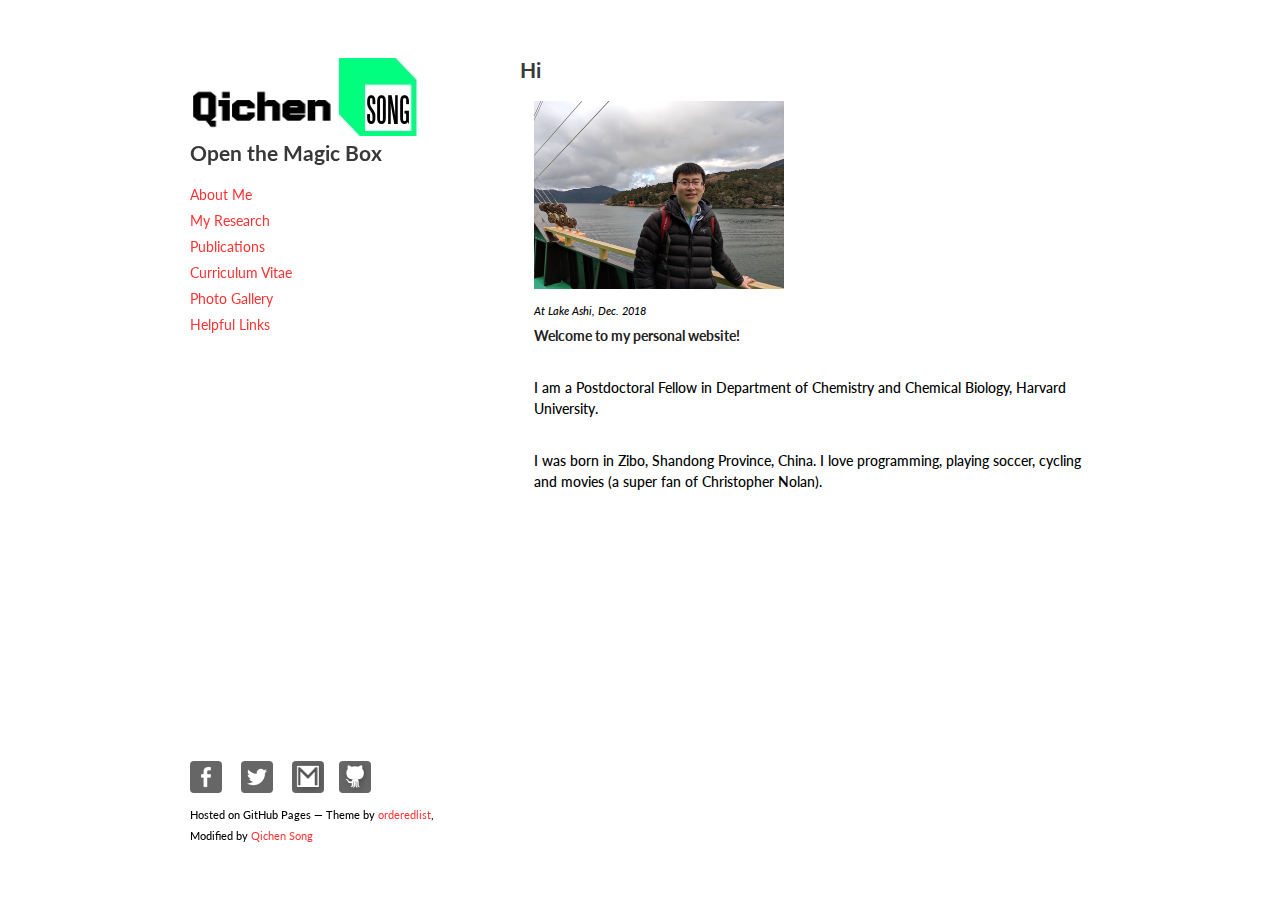
==== index.html @ 5dd367ef "Update index.html" ====
<!doctype html>
<html>
  <head>
    <meta charset="utf-8">
    <meta http-equiv="X-UA-Compatible" content="chrome=1">
    <title>Qichen Song's Personal Website</title>

    <link rel="stylesheet" href="stylesheets/styles.css">
    <link rel="stylesheet" href="stylesheets/pygment_trac.css">
    <meta name="viewport" content="width=device-width, initial-scale=1, user-scalable=no">
    <link rel="shortcut icon" href="favicon.ico" type="image/x-icon">
    
    <!--[if lt IE 9]>
    <script src="//html5shiv.googlecode.com/svn/trunk/html5.js"></script>
    <![endif]-->
    <script>
  (function(i,s,o,g,r,a,m){i['GoogleAnalyticsObject']=r;i[r]=i[r]||function(){
  (i[r].q=i[r].q||[]).push(arguments)},i[r].l=1*new Date();a=s.createElement(o),
  m=s.getElementsByTagName(o)[0];a.async=1;a.src=g;m.parentNode.insertBefore(a,m)
  })(window,document,'script','//www.google-analytics.com/analytics.js','ga');

  ga('create', 'UA-57815203-1', 'auto');
  ga('send', 'pageview');

</script></head>
  <body>
    <div class="wrapper">
      <header>
        <a href="index.html"><img src="images/icons/qichen.png" alt="琪琛" width="145" height="53"></a>
        <a href="https://scholar.google.com/citations?user=RVTEIugAAAAJ&hl=en"><img src="images/icons/logo.jpg" alt="宋"></a>
        <h2>Open the Magic Box       </h2>
         <p class="view"><a href="index.html">About Me</a></p>
        <p class="view"><a href="research.html"> My Research</a></p>
        
         <p class="view"><a href="publications.html">Publications</a></p> <p class="view"><a href="cv.html"> Curriculum Vitae</a></p>
          <p class="view"><a href="gallery.html"> Photo Gallery</a></p>
          <p class="view"><a href="helpful.html"> Helpful Links</a></p>
        <p class="view">&nbsp;</p>
        
        <p></p>
      </header>
      <section>
        <h2>
<a name="welcome-to-github-pages" class="anchor" href="#welcome-to-github-pages"><span class="octicon octicon-link"></span></a>Hi</h2>
        <p class="view"><img src="images/albums/qichen19.jpeg" width="250" height="188"></p>
<p class="view"><small><i>At Lake Ashi, Dec. 2018</i></small></p>
<p><strong>Welcome to my personal website! </strong></p>
<p>&nbsp;</p>

<p>I am a Postdoctoral Fellow in Department of Chemistry and Chemical Biology, Harvard University.</p>
<p>&nbsp;</p>
<p>I was born in Zibo, Shandong Province, China. I love programming, playing soccer, cycling and movies (a super fan of Christopher Nolan).</p>
<p>&nbsp;</p>
<p>&nbsp;</p> 
<p>
</section>
      <footer>
      <p class="view"><a href="http://www.facebook.com/kitson.song?ref=tn_tnmn" class="social"><img src="images/icons/facebook-32.png" alt="Facebook"></a>
        <a href="https://twitter.com/kitchensong" class="social"><img src="images/icons/twitter-32.png" alt="Twitter"></a>
        <a href="http://kitchensong@gmail.com" class="social"><img src="images/icons/gmail-32.png" alt="Gmail"></a><a href="https://github.com/KitchenSong" class="social"><img src="images/icons/github-32.png" alt="github"></a></p>
        <p><small>Hosted on GitHub Pages &mdash; Theme by <a href="https://github.com/orderedlist">orderedlist</a>, Modified by <a href="https://github.com/KitchenSong">Qichen Song</a></small></p>
      </footer>
    </div>
    <script src="javascripts/scale.fix.js"></script>
    
  </body>
</html>
---- stylesheets/styles.css ----
@import url(https://fonts.googleapis.com/css?family=Lato:300italic,700italic,300,700);

body {
	padding: 50px;
	font: 14px/1.5 Lato, "Helvetica Neue", Helvetica, Arial, sans-serif;
	color: #000;
	font-weight: 450;
}

h1, h2, h3, h4, h5, h6 {
  color:#222;
  margin:0 0 20px;
}

p, ul, ol, table, pre, dl {
	margin-top: 0;
	margin-right: 0;
	margin-bottom: 5px;
}

h1, h2, h3 {
  line-height:1.1;
}

h1 {
  font-size:28px;
}

h2 {
  color:#393939;
}

h3, h4, h5, h6 {
	color: #494949;
}

a {
	color: #F33;
	font-weight: 400;
	text-decoration: none;
}

a small {
  font-size:11px;
  color:#777;
  margin-top:-0.6em;
  display:block;
}

.wrapper {
  width:900px;
  margin:0 auto;
}

blockquote {
  border-left:1px solid #e5e5e5;
  margin:0;
  padding:0 0 0 20px;
  font-style:italic;
}

code, pre {
  font-family:Monaco, Bitstream Vera Sans Mono, Lucida Console, Terminal;
  color:#333;
  font-size:12px;
}

pre {
  padding:8px 15px;
  background: #f8f8f8;  
  border-radius:5px;
  border:1px solid #e5e5e5;
  overflow-x: auto;
}

table {
  width:100%;
  border-collapse:collapse;
}

th, td {
  text-align:left;
  padding:5px 10px;
  border-bottom:1px solid #e5e5e5;
}

dt {
  color:#444;
  font-weight:700;
}

th {
  color:#444;
}

img {
  max-width:100%;
}

header {
  width:270px;
  float:left;
  position:fixed;
}

header ul {
  list-style:none;
  height:40px;
  
  padding:0;
  
  background: #eee;
  background: -moz-linear-gradient(top, #f8f8f8 0%, #dddddd 100%);
  background: -webkit-gradient(linear, left top, left bottom, color-stop(0%,#f8f8f8), color-stop(100%,#dddddd));
  background: -webkit-linear-gradient(top, #f8f8f8 0%,#dddddd 100%);
  background: -o-linear-gradient(top, #f8f8f8 0%,#dddddd 100%);
  background: -ms-linear-gradient(top, #f8f8f8 0%,#dddddd 100%);
  background: linear-gradient(top, #f8f8f8 0%,#dddddd 100%);
  
  border-radius:5px;
  border:1px solid #d2d2d2;
  box-shadow:inset #fff 0 1px 0, inset rgba(0,0,0,0.03) 0 -1px 0;
  width:270px;
}

header li {
  width:89px;
  float:left;
  border-right:1px solid #d2d2d2;
  height:40px;
}

header ul a {
  line-height:1;
  font-size:11px;
  color:#999;
  display:block;
  text-align:center;
  padding-top:6px;
  height:40px;
}
header p a.social img {
	height:32px; 
	width:32px; 
	margin-right:15px; 
	background:#666; 
	border-radius:4px;
}
header p a:hover.social img {
	background:#b00;
}

strong {
  color:#222;
  font-weight:700;
}

header ul li + li {
  width:88px;
  border-left:1px solid #fff;
}

header ul li + li + li {
  border-right:none;
  width:89px;
}

header ul a strong {
  font-size:14px;
  display:block;
  color:#222;
}

section {
  width:570px;
  float:right;
  padding-bottom:50px;
}

small {
  font-size:11px;
}

hr {
  border:0;
  background:#e5e5e5;
  height:1px;
  margin:0 0 20px;
}


footer {
  width:270px;
  float:left;
  position:fixed;
  bottom:50px;
}
footer p.view {
    position:static;
  }
footer p a.social img {
	height:32px; 
	width:32px; 
	margin-right:15px; 
	background:#666; 
	border-radius:4px;
}
footer p a:hover.social img {
	background:#3F6;
}
@media print, screen and (max-width: 960px) {
  
  div.wrapper {
    width:auto;
    margin:0;
  }
  
  header, section, footer {
    float:none;
    position:static;
    width:auto;
  }
  
  header {
    padding-right:320px;
  }
  
  section {
    border:1px solid #e5e5e5;
    border-width:1px 0;
    padding:20px 0;
    margin:0 0 20px;
  }
  
  header a small {
    display:inline;
  }
  
  header ul {
    position:absolute;
    right:50px;
    top:52px;
  }
}

@media print, screen and (max-width: 720px) {
  body {
    word-wrap:break-word;
  }
  
  header {
    padding:0;
  }
  
  header ul, header p.view {
    position:static;
  }
  
  pre, code {
    word-wrap:normal;
  }
}

@media print, screen and (max-width: 480px) {
  body {
    padding:15px;
  }
  
  header ul {
    display:none;
  }
}

@media print {
  body {
    padding:0.4in;
    font-size:12pt;
    color:#444;
  }
}
.wrapper section li {
	margin-left: 2em;
}
.wrapper section p {
	margin-left: 1em;
}
---- stylesheets/pygment_trac.css ----
.highlight  { background: #ffffff; }
.highlight .c { color: #999988; font-style: italic } /* Comment */
.highlight .err { color: #a61717; background-color: #e3d2d2 } /* Error */
.highlight .k { font-weight: bold } /* Keyword */
.highlight .o { font-weight: bold } /* Operator */
.highlight .cm { color: #999988; font-style: italic } /* Comment.Multiline */
.highlight .cp { color: #999999; font-weight: bold } /* Comment.Preproc */
.highlight .c1 { color: #999988; font-style: italic } /* Comment.Single */
.highlight .cs { color: #999999; font-weight: bold; font-style: italic } /* Comment.Special */
.highlight .gd { color: #000000; background-color: #ffdddd } /* Generic.Deleted */
.highlight .gd .x { color: #000000; background-color: #ffaaaa } /* Generic.Deleted.Specific */
.highlight .ge { font-style: italic } /* Generic.Emph */
.highlight .gr { color: #aa0000 } /* Generic.Error */
.highlight .gh { color: #999999 } /* Generic.Heading */
.highlight .gi { color: #000000; background-color: #ddffdd } /* Generic.Inserted */
.highlight .gi .x { color: #000000; background-color: #aaffaa } /* Generic.Inserted.Specific */
.highlight .go { color: #888888 } /* Generic.Output */
.highlight .gp { color: #555555 } /* Generic.Prompt */
.highlight .gs { font-weight: bold } /* Generic.Strong */
.highlight .gu { color: #800080; font-weight: bold; } /* Generic.Subheading */
.highlight .gt { color: #aa0000 } /* Generic.Traceback */
.highlight .kc { font-weight: bold } /* Keyword.Constant */
.highlight .kd { font-weight: bold } /* Keyword.Declaration */
.highlight .kn { font-weight: bold } /* Keyword.Namespace */
.highlight .kp { font-weight: bold } /* Keyword.Pseudo */
.highlight .kr { font-weight: bold } /* Keyword.Reserved */
.highlight .kt { color: #445588; font-weight: bold } /* Keyword.Type */
.highlight .m { color: #009999 } /* Literal.Number */
.highlight .s { color: #d14 } /* Literal.String */
.highlight .na { color: #008080 } /* Name.Attribute */
.highlight .nb { color: #0086B3 } /* Name.Builtin */
.highlight .nc { color: #445588; font-weight: bold } /* Name.Class */
.highlight .no { color: #008080 } /* Name.Constant */
.highlight .ni { color: #800080 } /* Name.Entity */
.highlight .ne { color: #990000; font-weight: bold } /* Name.Exception */
.highlight .nf { color: #990000; font-weight: bold } /* Name.Function */
.highlight .nn { color: #555555 } /* Name.Namespace */
.highlight .nt { color: #000080 } /* Name.Tag */
.highlight .nv { color: #008080 } /* Name.Variable */
.highlight .ow { font-weight: bold } /* Operator.Word */
.highlight .w { color: #bbbbbb } /* Text.Whitespace */
.highlight .mf { color: #009999 } /* Literal.Number.Float */
.highlight .mh { color: #009999 } /* Literal.Number.Hex */
.highlight .mi { color: #009999 } /* Literal.Number.Integer */
.highlight .mo { color: #009999 } /* Literal.Number.Oct */
.highlight .sb { color: #d14 } /* Literal.String.Backtick */
.highlight .sc { color: #d14 } /* Literal.String.Char */
.highlight .sd { color: #d14 } /* Literal.String.Doc */
.highlight .s2 { color: #d14 } /* Literal.String.Double */
.highlight .se { color: #d14 } /* Literal.String.Escape */
.highlight .sh { color: #d14 } /* Literal.String.Heredoc */
.highlight .si { color: #d14 } /* Literal.String.Interpol */
.highlight .sx { color: #d14 } /* Literal.String.Other */
.highlight .sr { color: #009926 } /* Literal.String.Regex */
.highlight .s1 { color: #d14 } /* Literal.String.Single */
.highlight .ss { color: #990073 } /* Literal.String.Symbol */
.highlight .bp { color: #999999 } /* Name.Builtin.Pseudo */
.highlight .vc { color: #008080 } /* Name.Variable.Class */
.highlight .vg { color: #008080 } /* Name.Variable.Global */
.highlight .vi { color: #008080 } /* Name.Variable.Instance */
.highlight .il { color: #009999 } /* Literal.Number.Integer.Long */

.type-csharp .highlight .k { color: #0000FF }
.type-csharp .highlight .kt { color: #0000FF }
.type-csharp .highlight .nf { color: #000000; font-weight: normal }
.type-csharp .highlight .nc { color: #2B91AF }
.type-csharp .highlight .nn { color: #000000 }
.type-csharp .highlight .s { color: #A31515 }
.type-csharp .highlight .sc { color: #A31515 }
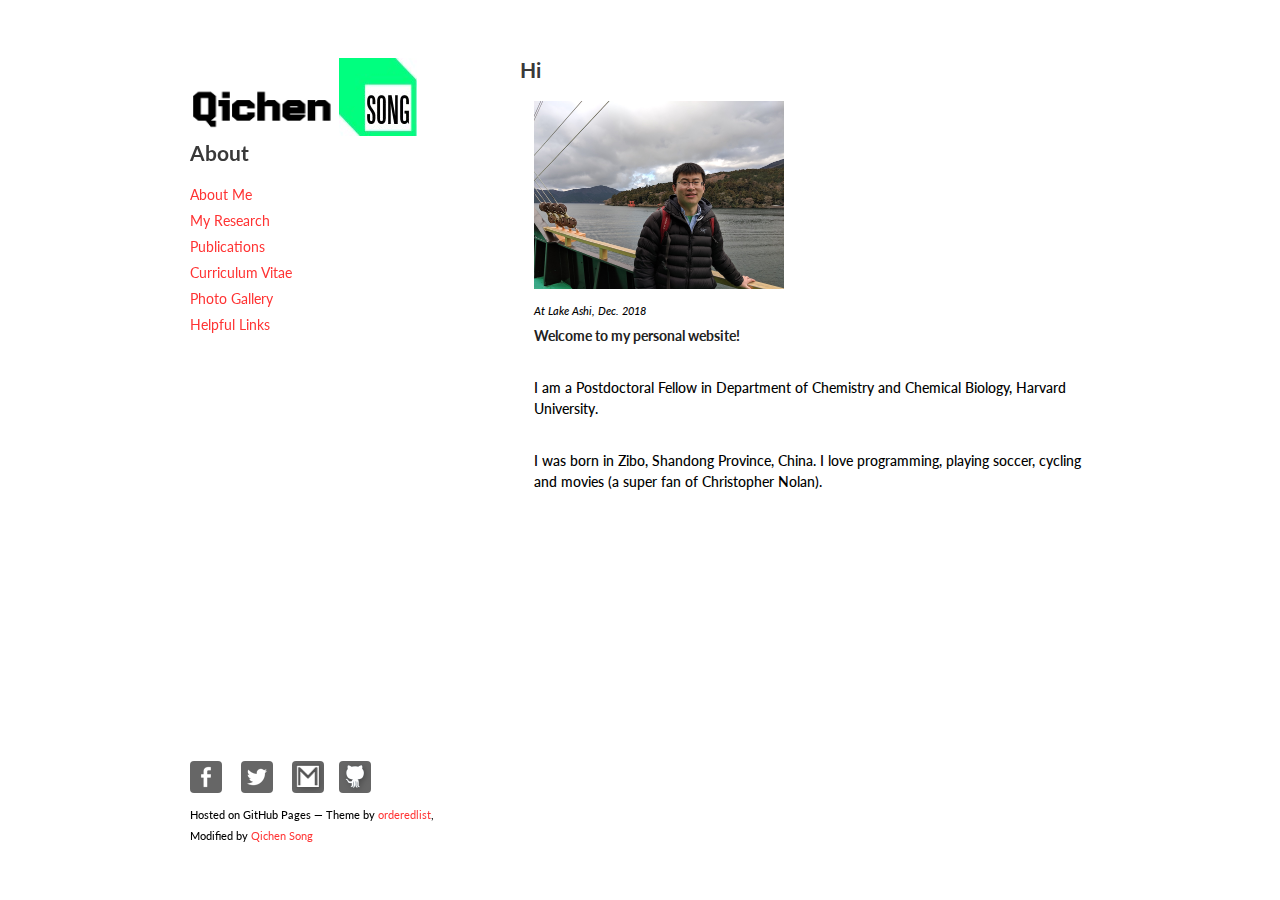
==== commit c3de9c5c: "Update index.html" ====
--- a/index.html
+++ b/index.html
@@ -28,7 +28,7 @@
       <header>
         <a href="index.html"><img src="images/icons/qichen.png" alt="琪琛" width="145" height="53"></a>
         <a href="https://scholar.google.com/citations?user=RVTEIugAAAAJ&hl=en"><img src="images/icons/logo.jpg" alt="宋"></a>
-        <h2>Open the Magic Box       </h2>
+        <h2>About       </h2>
          <p class="view"><a href="index.html">About Me</a></p>
         <p class="view"><a href="research.html"> My Research</a></p>
         
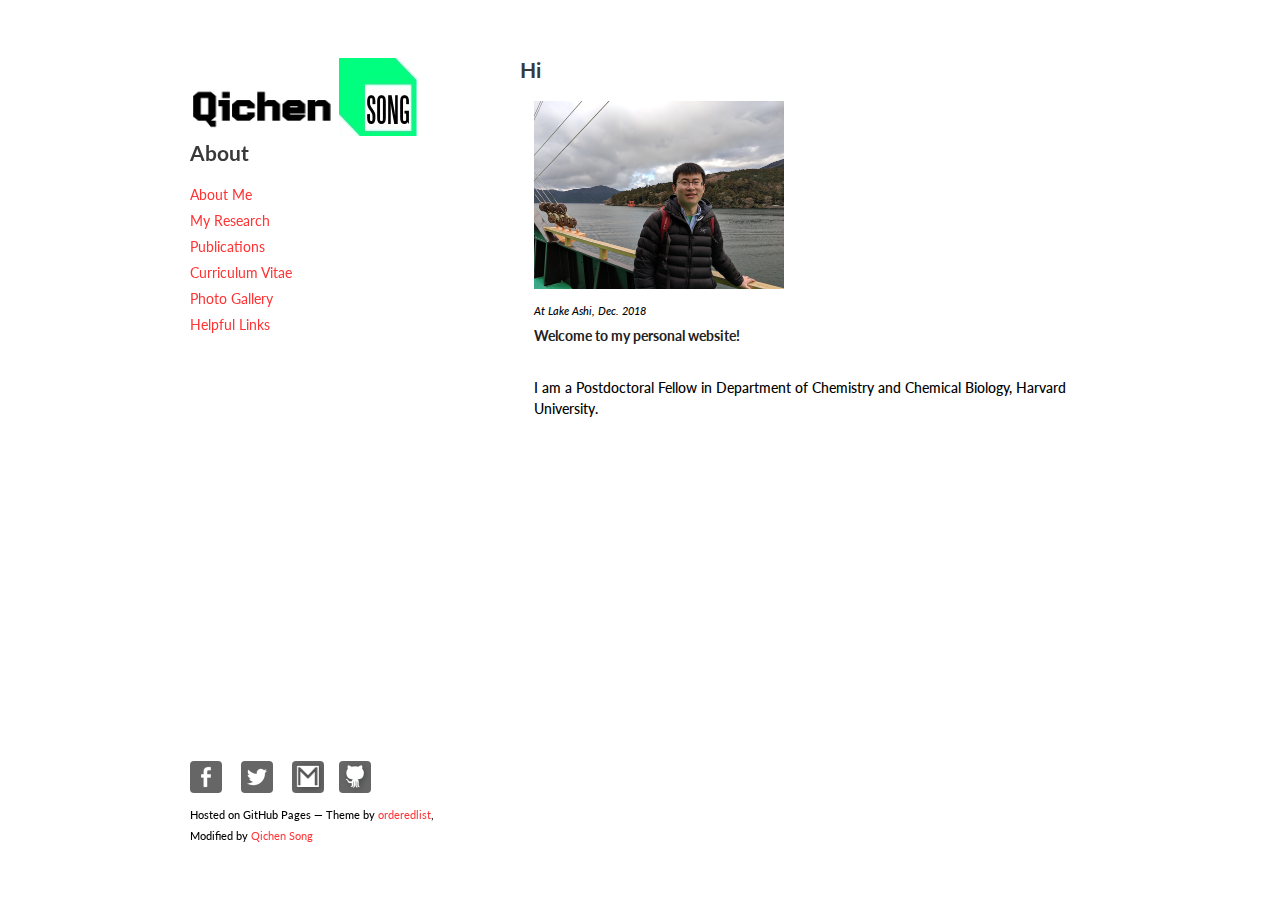
==== commit 82d83abf: "Update index.html" ====
--- a/index.html
+++ b/index.html
@@ -49,15 +49,13 @@
 
 <p>I am a Postdoctoral Fellow in Department of Chemistry and Chemical Biology, Harvard University.</p>
 <p>&nbsp;</p>
-<p>I was born in Zibo, Shandong Province, China. I love programming, playing soccer, cycling and movies (a super fan of Christopher Nolan).</p>
-<p>&nbsp;</p>
 <p>&nbsp;</p> 
 <p>
 </section>
       <footer>
       <p class="view"><a href="http://www.facebook.com/kitson.song?ref=tn_tnmn" class="social"><img src="images/icons/facebook-32.png" alt="Facebook"></a>
         <a href="https://twitter.com/kitchensong" class="social"><img src="images/icons/twitter-32.png" alt="Twitter"></a>
-        <a href="http://kitchensong@gmail.com" class="social"><img src="images/icons/gmail-32.png" alt="Gmail"></a><a href="https://github.com/KitchenSong" class="social"><img src="images/icons/github-32.png" alt="github"></a></p>
+        <a href="http://qichensong42@gmail.com" class="social"><img src="images/icons/gmail-32.png" alt="Gmail"></a><a href="https://github.com/KitchenSong" class="social"><img src="images/icons/github-32.png" alt="github"></a></p>
         <p><small>Hosted on GitHub Pages &mdash; Theme by <a href="https://github.com/orderedlist">orderedlist</a>, Modified by <a href="https://github.com/KitchenSong">Qichen Song</a></small></p>
       </footer>
     </div>
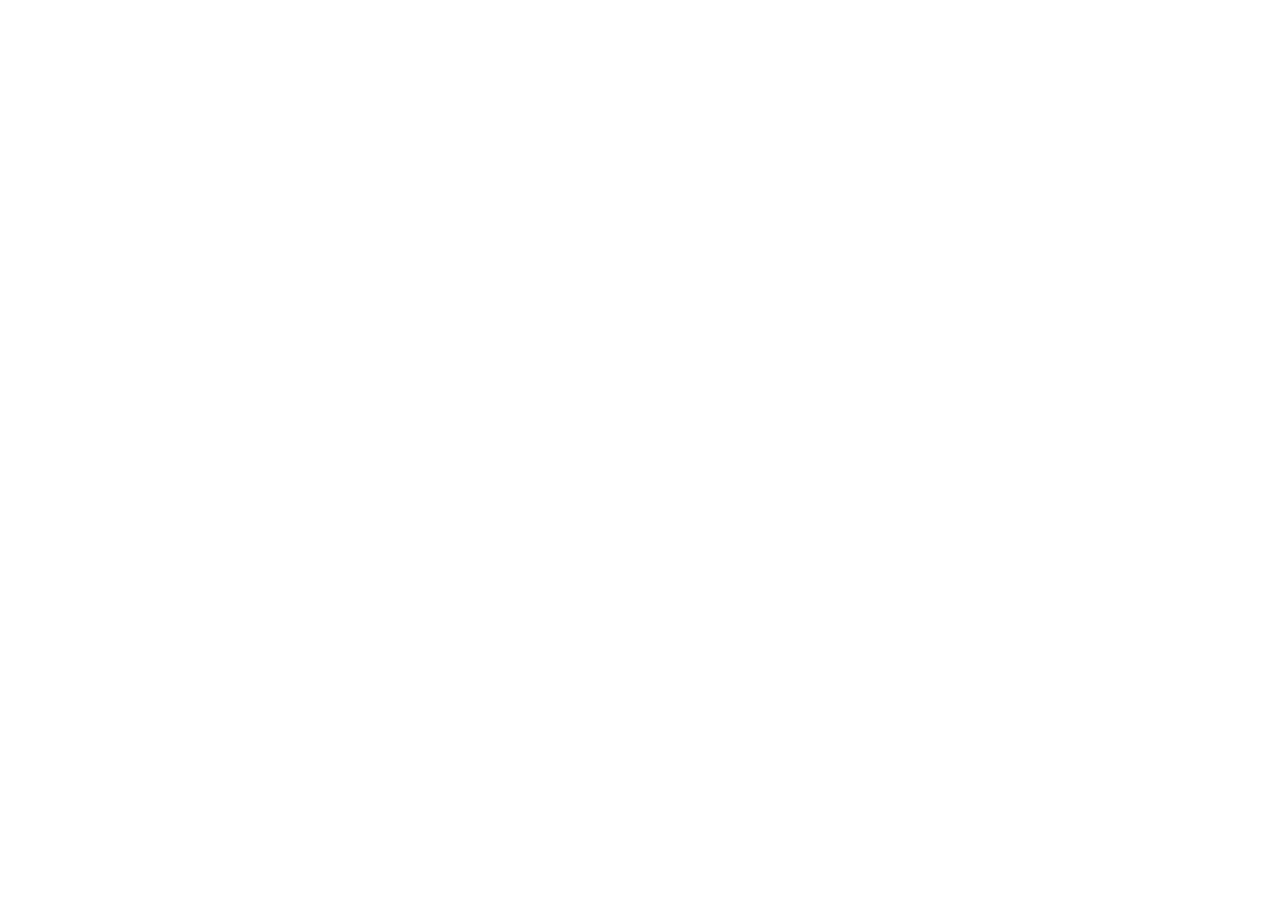
==== commit 19f450a4: "Update index.html" ====
--- a/index.html
+++ b/index.html
@@ -1,5 +1,8 @@
 <!doctype html>
 <html>
+  <head>
+  <meta http-equiv='refresh' content='0; URL=http://qichensong.github.io'>
+  </head>
   <head>
     <meta charset="utf-8">
     <meta http-equiv="X-UA-Compatible" content="chrome=1">
@@ -13,15 +16,14 @@
     <!--[if lt IE 9]>
     <script src="//html5shiv.googlecode.com/svn/trunk/html5.js"></script>
     <![endif]-->
-    <script>
-  (function(i,s,o,g,r,a,m){i['GoogleAnalyticsObject']=r;i[r]=i[r]||function(){
-  (i[r].q=i[r].q||[]).push(arguments)},i[r].l=1*new Date();a=s.createElement(o),
-  m=s.getElementsByTagName(o)[0];a.async=1;a.src=g;m.parentNode.insertBefore(a,m)
-  })(window,document,'script','//www.google-analytics.com/analytics.js','ga');
+   <!-- Global site tag (gtag.js) - Google Analytics -->
+<script async src="https://www.googletagmanager.com/gtag/js?id=UA-57815203-1"></script>
+<script>
+  window.dataLayer = window.dataLayer || [];
+  function gtag(){dataLayer.push(arguments);}
+  gtag('js', new Date());
 
-  ga('create', 'UA-57815203-1', 'auto');
-  ga('send', 'pageview');
-
+  gtag('config', 'UA-57815203-1');
 </script></head>
   <body>
     <div class="wrapper">
@@ -54,7 +56,7 @@
 </section>
       <footer>
       <p class="view"><a href="http://www.facebook.com/kitson.song?ref=tn_tnmn" class="social"><img src="images/icons/facebook-32.png" alt="Facebook"></a>
-        <a href="https://twitter.com/kitchensong" class="social"><img src="images/icons/twitter-32.png" alt="Twitter"></a>
+        <a href="https://twitter.com/QichenSong" class="social"><img src="images/icons/twitter-32.png" alt="Twitter"></a>
         <a href="http://qichensong42@gmail.com" class="social"><img src="images/icons/gmail-32.png" alt="Gmail"></a><a href="https://github.com/KitchenSong" class="social"><img src="images/icons/github-32.png" alt="github"></a></p>
         <p><small>Hosted on GitHub Pages &mdash; Theme by <a href="https://github.com/orderedlist">orderedlist</a>, Modified by <a href="https://github.com/KitchenSong">Qichen Song</a></small></p>
       </footer>
